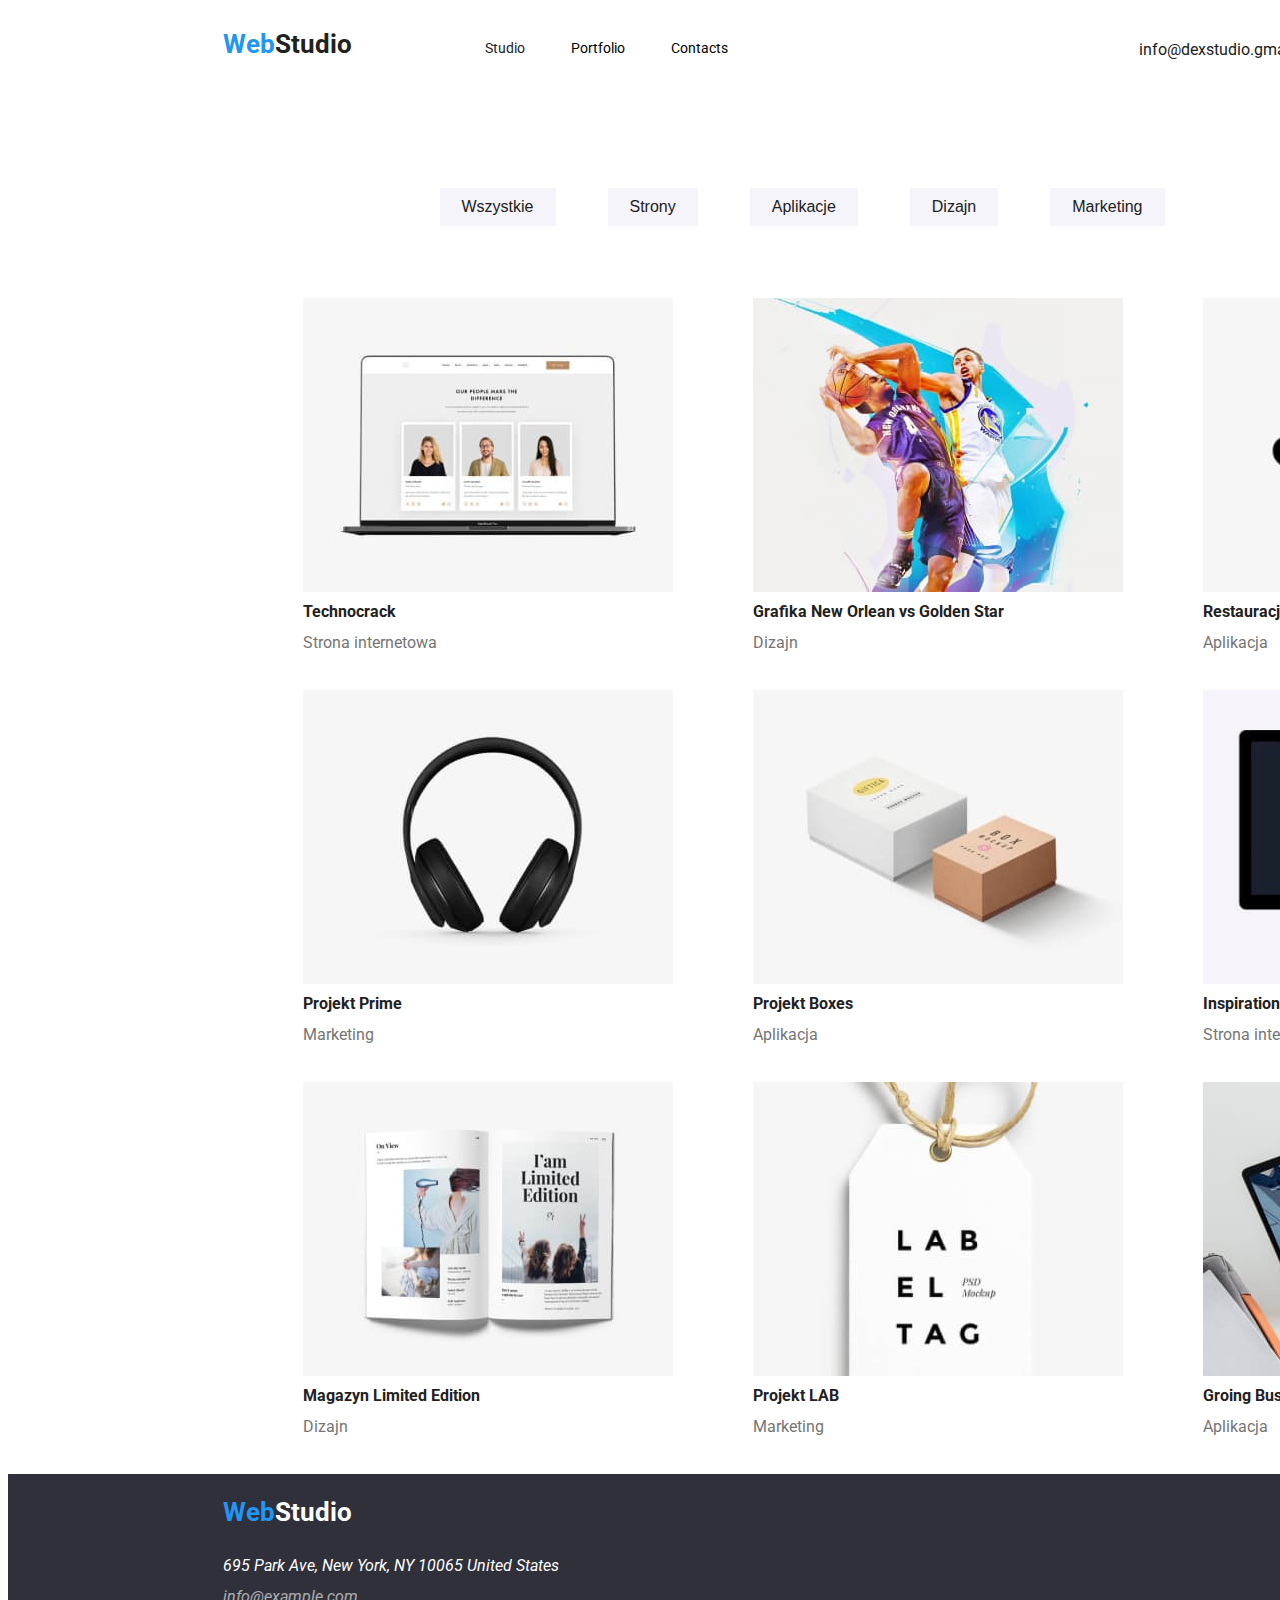
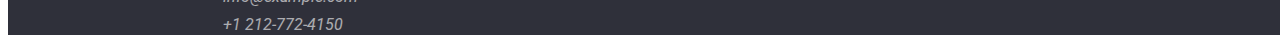
==== portfolio.html @ e47b3481 "Add files via upload" ====
<!DOCTYPE html>
<html lang="en">
<head>
    <meta charset="UTF-8">
    <meta http-equiv="X-UA-Compatible" content="IE=edge">
    <meta name="viewport" content="width=device-width, initial-scale=1.0">

    <link href="css/styles.css" rel="stylesheet" />
    <link rel="preconnect" href="https://fonts.googleapis.com">
    <link rel="preconnect" href="https://fonts.gstatic.com" crossorigin>
    <link href="https://fonts.googleapis.com/css2?family=Raleway:wght@700&family=Roboto:wght@400;500;700;900&display=swap" rel="stylesheet">

    <title>Portofolio</title>
</head>

<body class="body">
    <header class="header container">
        <h4>
            <a class="main-tittle" href="./index.html">Web<span class="rest-tittle">Studio</span></a>
        </h4>
        <nav>
            <ul class="menu">
                <li><a class="studio" href="./studio">Studio</a></li>
                <li><a class="portfolio" href="./Portfolio">Portfolio</a></li>
                <li><a class="contacts" href="./Contacts">Contacts</a></li>
            </ul>
        </nav>
            <ul class="contact-menu">
                <li><a class="email" href="mailto:info@dexstudio@info.com">info@dexstudio.gmail.com</a></li>
                <li><a class="phone" href="tel:+48111111111">+48111111111</a></li>
            </ul>
    </header>

    <main>
        <section>
            <nav>
                <ul class="button-list">
                    <li><button class="menu-button" type="button">Wszystkie</button></li>
                    <li><button class="menu-button" type="button">Strony</button></li>
                    <li><button class="menu-button" type="button">Aplikacje</button></li>
                    <li><button class="menu-button" type="button">Dizajn</button></li>
                    <li><button class="menu-button" type="button">Marketing</button></li>
                </ul>
            </nav>
        </section>

        <section>
            <ul class="photo-list"> 
                <li>
                    <figure>
                        <img src="./images/img7.jpg" alt="Otwarty laptop" width="370" height="294">
                        <figcaption class="second-name">Technocrack<span class="categories"> Strona internetowa</span></figcaption>
                    </figure>
                </li>
                <li>
                    <figure>
                        <img src="./images/img8.jpg" alt="Koszykarze NBA" width="370" height="294">
                        <figcaption class="second-name"> Grafika New Orlean vs Golden Star<span class="categories"> Dizajn</span> </figcaption>
                    </figure>
                </li>
                <li>
                    <figure>
                        <img src="./images/img9.jpg" alt="Logo restauracji" width="370" height="294">
                        <figcaption class="second-name">Restauracja Seafood<span class="categories"> Aplikacja</span> </figcaption>
                    </figure>
                </li>
                <li>
                    <figure>
                        <img src="./images/img10.jpg" alt="Słuchawki nauszne" width="370" height="294">
                        <figcaption class="second-name">Projekt Prime<span class="categories"> Marketing</span> </figcaption>
                    </figure>
                </li>
                <li>
                    <figure>
                        <img src="./images/img11.jpg" alt="Dwa pudełeczka" width="370" height="294">
                        <figcaption class="second-name">Projekt Boxes<span class="categories"> Aplikacja</span> </figcaption>
                    </figure>
                </li>
                <li>
                    <figure>
                        <img src="./images/img12.jpg" alt="Monitor komputerowy" width="370" height="294">
                        <figcaption class="second-name">Inspiration has no Borders<span class="categories"> Strona internetowa</span> </figcaption>
                    </figure>
                </li>
                <li>
                    <figure>
                        <img src="./images/img13.jpg" alt="Otwarty papierowy magazyn" width="370" height="294">
                        <figcaption class="second-name">Magazyn Limited Edition<span class="categories"> Dizajn</span> </figcaption>
                    </figure>
                </li>
                <li>
                    <figure>
                        <img src="./images/img14.jpg" alt="Wisiorek" width="370" height="294">
                        <figcaption class="second-name">Projekt LAB<span class="categories"> Marketing</span> </figcaption>
                    </figure>
                </li>
                <li>
                    <figure>
                        <img src="./images/img15.jpg" alt="Mężczyzna pracujący na laptopie" width="370" height="294">
                        <figcaption class="second-name">Groing Business<span class="categories"> Aplikacja</span> </figcaption>
                    </figure>
                </li>
            </ul>
        </section>
    </main>

    <footer class="footer">
        <section>
            <h4>
                <a class="second-main-tittle" href="./index.html">Web<span class="second-rest-tittle">Studio</span></a>
            </h4>
            <address class="address">
                695 Park Ave, New York, NY 10065
                United States
                <a  class="second-email" href="mailto:info@example.com">info@example.com</a>
                <a  class="second-phone" href="tel:+1-212-772-4150">+1 212-772-4150</a>
            </address>
        </section>
    </footer>
</body>
</html>
---- css/styles.css ----
*,
*::before,
*::after {
  box-sizing: border-box;
}

.body {
    font-family: 'Roboto','Raleway', sans-serif;
    background: #FFFFFF;
    width: 1600px;
}

.container{
    width: 1200px;
}

.header{
    height: 80px;
    width: 1200px;
    display: flex;
}

.main-tittle {
    line-height: 1.17;
    text-decoration: none;
    color: #2196F3;
    letter-spacing: 0.03;
    width: 145px;
    height: 31px;
    margin-top: 24px;
    margin-bottom: 25px;
    margin-left: 215px;
    margin-right: 93px;
    font-size: 26px;
}

.rest-tittle {
    color: #212121;
}

.menu{
    display: inline-flex;
    flex-direction: row;
    list-style-type: none;
    margin-top: 32px;
    margin-bottom: 32px;
    font-size: 14px;
}

.contact-menu{
    display: inline-flex;
    flex-direction: row;
    list-style-type: none;
    margin-top: 32px;
    margin-bottom: 32px;
}

.studio {
    color: #212121;
    line-height: 1.17;
    text-decoration: none;
    letter-spacing: 0.03;
    width: 53px;
    margin-right: 46px;
}

.portfolio {
    color: black;
    text-decoration: none;
    line-height: 1.17;
    letter-spacing: 0.02;
    width: 58px;
    margin-right: 46px;
}

.contacts {
    color: black;
    text-decoration: none;
    line-height: 1.17;
    letter-spacing: 0.02;
    width: 51px;
    margin-right: 371px;
}

.email {
    color: #212121;
    line-height: 1.17;
    text-decoration: none;
    letter-spacing: 0.02;
    width: 110px;
    margin-right: 50px;
}
 
.phone {
    color: black;
    text-decoration: none;
    line-height: 1.17;
    letter-spacing: 0.02;
    width: 135px;
    margin-right: 227px;
}

.portfolio:hover,
.studio:hover,
.contacts:hover,
.email:hover,
.phone:hover,
.second-email:hover,
.second-phone:hover {
    color:#2196F3;
    text-decoration: none;
}

.request {
    background-color:#2F303A;
    color: white;
    line-height: 1.36;
    letter-spacing: 0.06;
    height: 600px;
}

.request-txt{
    line-height: 1.36;
    width: 696px;
    height: 120px;
    margin-left: 452px;
    padding-top: 200px;
    margin-right: 452px;
    font-size: 44px;
    text-align: center;
       
}

.button { 
    background-color: #2196F3;
    line-height: 1.87;
    color: white;
    letter-spacing: 0.06;
    cursor: pointer;
    font-size: 16px;
    padding-top: 10px;
    padding-right: 42px;
    padding-left: 42px;
    padding-bottom: 10px;
    margin: 100px 700px 200px 700px;
}

.about-us{
    display: flex;
    justify-content: space-between;
    width: 1200px;
    margin-top: 94px;
    margin-left: 215px;
}

.about-tittle {
    color: #212121;
    line-height: 1.14;
    font-weight: 700px;
    letter-spacing: 0.03;
    font-size: 14px;
}

.about-description {
    color: #757575;
    line-height: 1.71;
    font-weight: 400px;
    letter-spacing: 0.03;
    width: 270px;
    font-size: 14px;
}

.job-tittle {
    color:#212121;
    line-height: 1.16;  
    letter-spacing: 0.03;
    margin-top: 94px;
    margin-left: 624px;
    font-size: 36px;
}

.job-photo{
    display: flex;  
    flex-direction: row;
    list-style-type: none;
    margin-top: 50px;
    margin-left: 180px;
}

.job-img{
    margin-right: 30px;
}
.team-section {
    background-color: #F5F4FA;
    height: 648px;
}

.team {
    color:#212121;
    line-height: 1.16;
    letter-spacing: 0.03;
    white-space: nowrap;
    font-size: 36px;
    margin-top: 188px;
    margin-left: 695px;
}

.team-photo{
    display: flex;  
    flex-direction: row;
    list-style-type: none;
    width: 1200px;
    margin-top: 50px;
    margin-right: 215px;
}

.our.photo{
    font-size: 16px;
}

.name {
    color:#212121;
    line-height: 1.17;
    font-weight: 500px;
    letter-spacing: 0.03;
    text-align: center;
    margin-top: 30px;
}

.position {
    color: #757575;
    line-height: 1.17;
    font-weight: 400px;
    letter-spacing: 0.03;
    display: block;
    margin-top: 10px;
}

.footer {
    background-color: #2F303A;
    display: flex;
}

.second-main-tittle {
    color: #2196F3;
    text-decoration: none;
    line-height: 1.38;
    letter-spacing: 0.03;
    font-size: 26px;
    margin-left: 215px;
}

.second-rest-tittle {
    color: #FFFFFF;
}

.address {
    color: white;
    line-height: 1.71;
    font-weight: 400px;
    letter-spacing: 0.03;
    margin-top: 20px;
    margin-left: 215px;
}

.second-email {
    color: #FFFFFF;
    opacity: 60%;
    line-height: 1.17;
    font-weight: 400px;
    text-decoration: none;
    letter-spacing: 0.03;
    display: block;
    margin-top: 9px;
}

.second-phone {
    color: #FFFFFF;
    opacity: 60%;
    line-height: 1.17;
    font-weight: 400px;
    text-decoration: none;
    letter-spacing: 0.03;
    display: block;
    margin-top: 9px;
}

.button-list{
    display:flex;
    list-style-type: none;
    justify-content: center;
    margin-top: 100px;
}

.menu-button {
    color: #212121;
    background-color: #F5F4FA;
    text-decoration: none;
    letter-spacing: 0.03;
    cursor: pointer;
    border: none;
    font-weight: 500;
    line-height: 1.62;
    font-size: 16px;
    font-weight: 500;
    display: flex;  
    flex-direction: row;
    padding: 6px 22px;
    margin-right: 52px;
}

.menu-button:hover {
    color: #FFFFFF;
    background-color: #2196F3;
    border-radius: 5px;
    box-shadow: 2px 2px 5px #7e7676;
    }

.photo-list{
    list-style-type: none;
    text-decoration: none;
    display: flex;
    flex-wrap: wrap;
    width: 1600px;
    margin-top: 56px;
    margin-left: 215px;
    margin-right: 215px;
}

.second-name {
    line-height: 2;
    font-weight: 700;
    color:#212121;
    letter-spacing: 0.06;
    text-align:left;
}
.categories {
    line-height: 1.87;
    color: #757575;
    font-weight: 400;
    letter-spacing: 0.03;
    display: block;
}
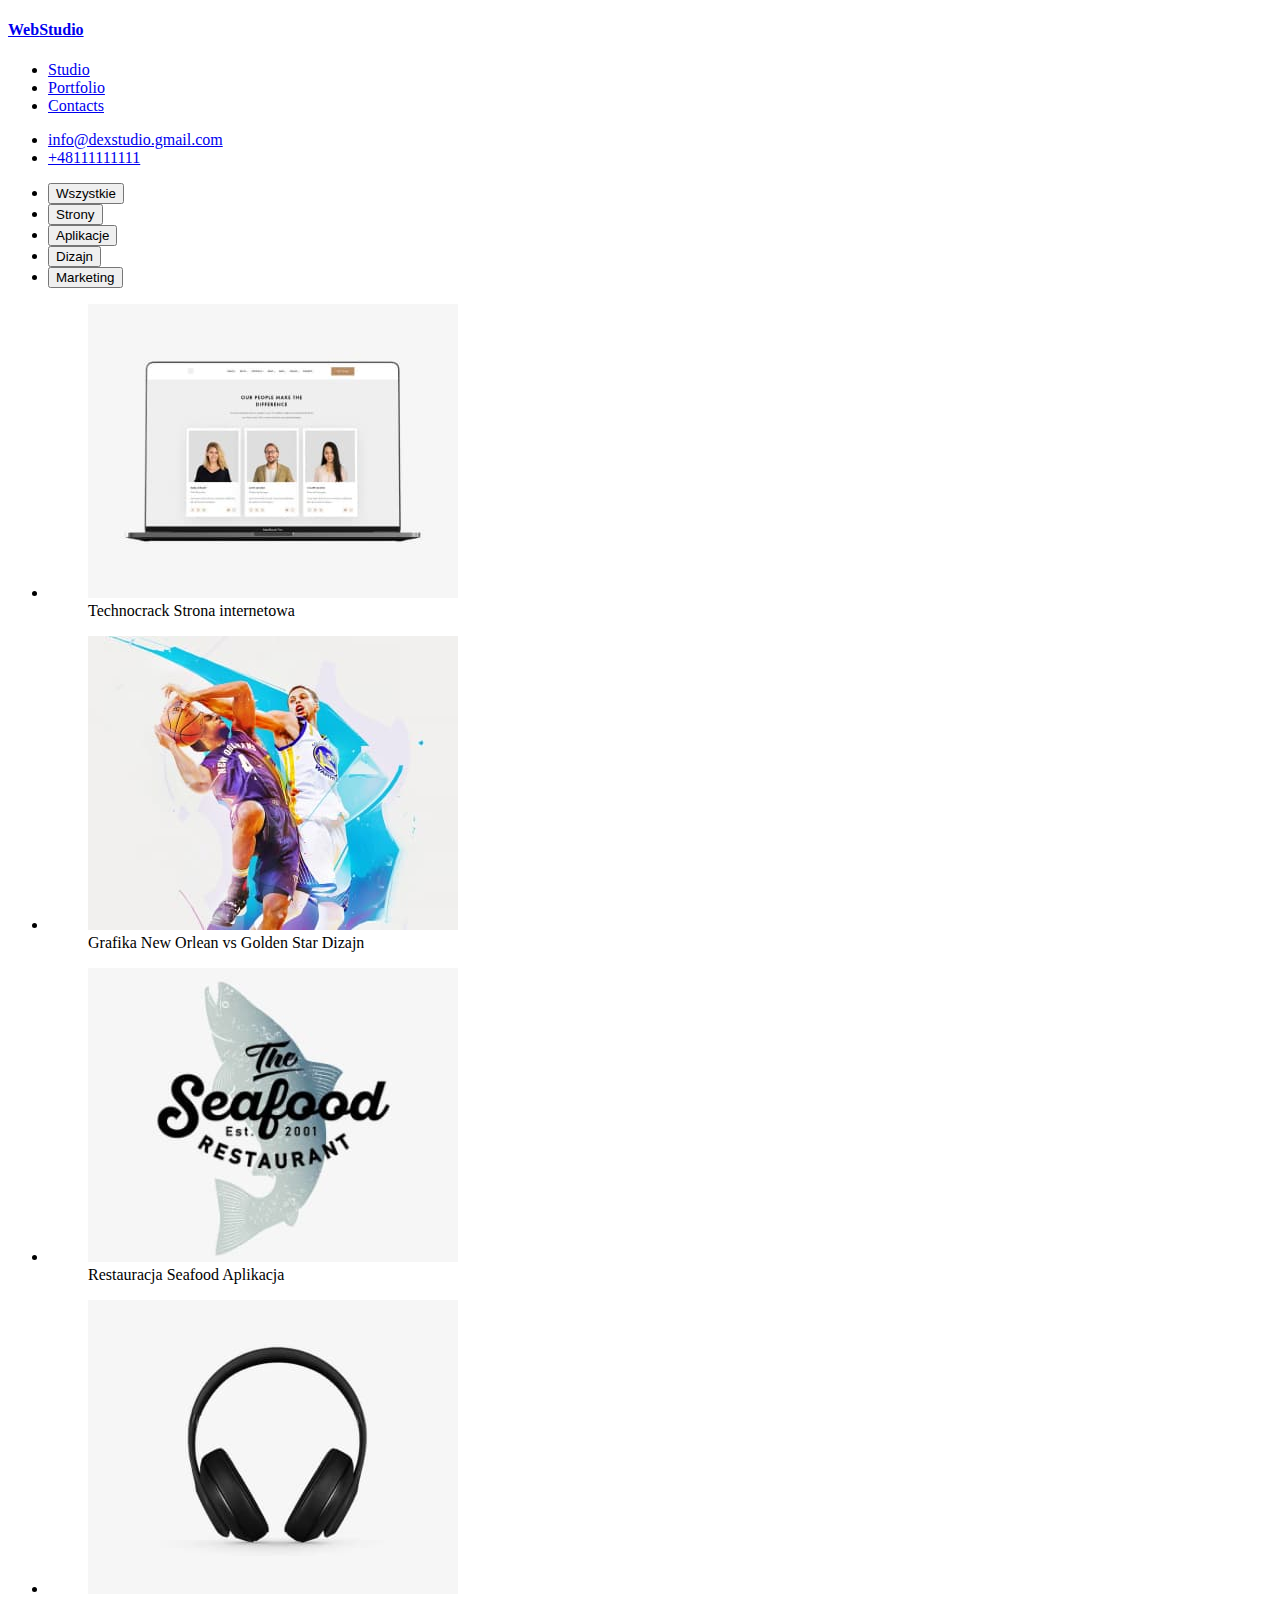
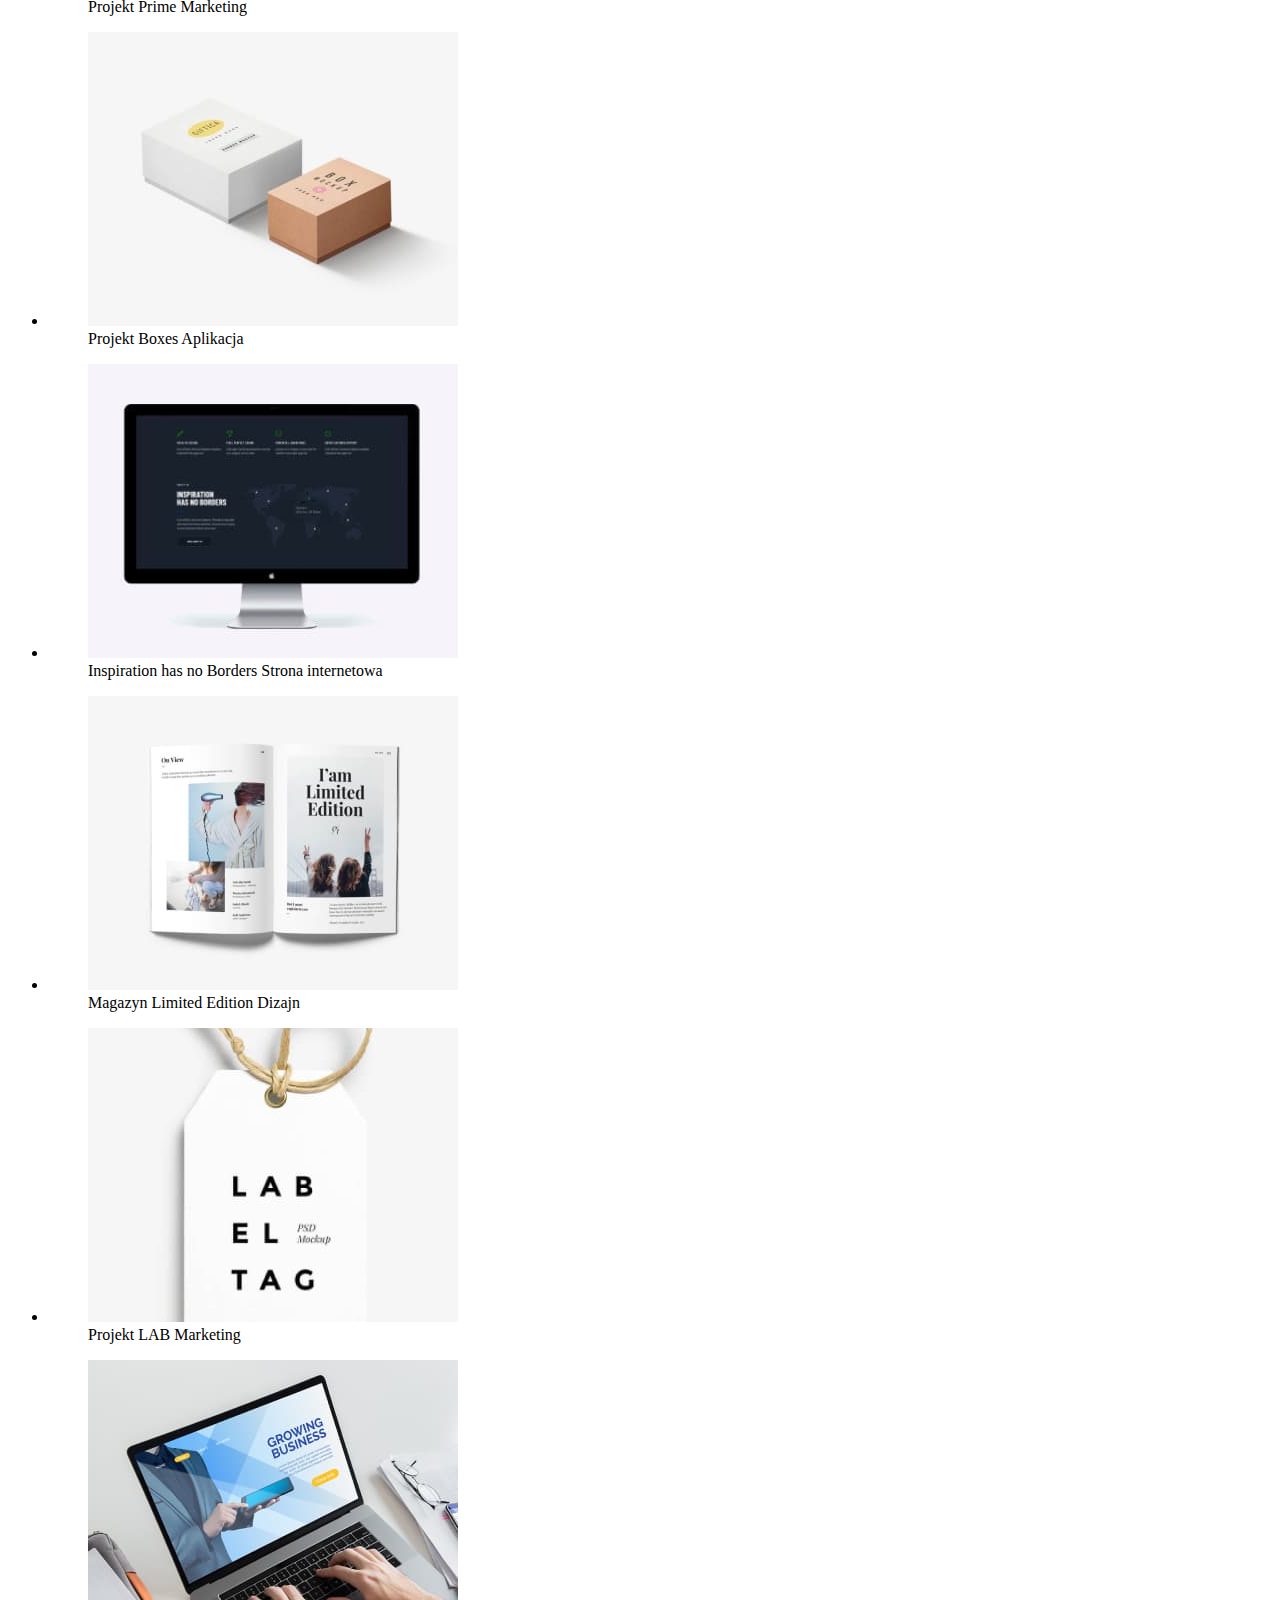
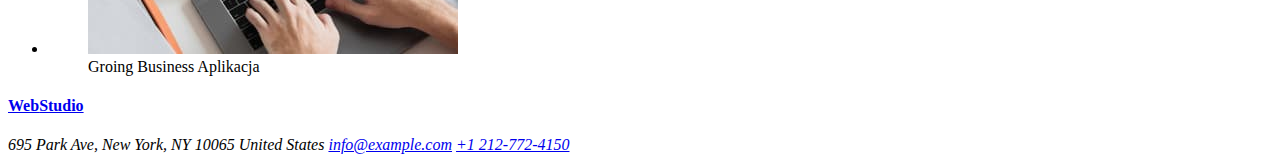
==== commit 4814b612: "Add files via upload" ====
--- a/portfolio.html
+++ b/portfolio.html
@@ -32,7 +32,7 @@
     </header>
 
     <main>
-        <section>
+        <section class="container">
             <nav>
                 <ul class="button-list">
                     <li><button class="menu-button" type="button">Wszystkie</button></li>
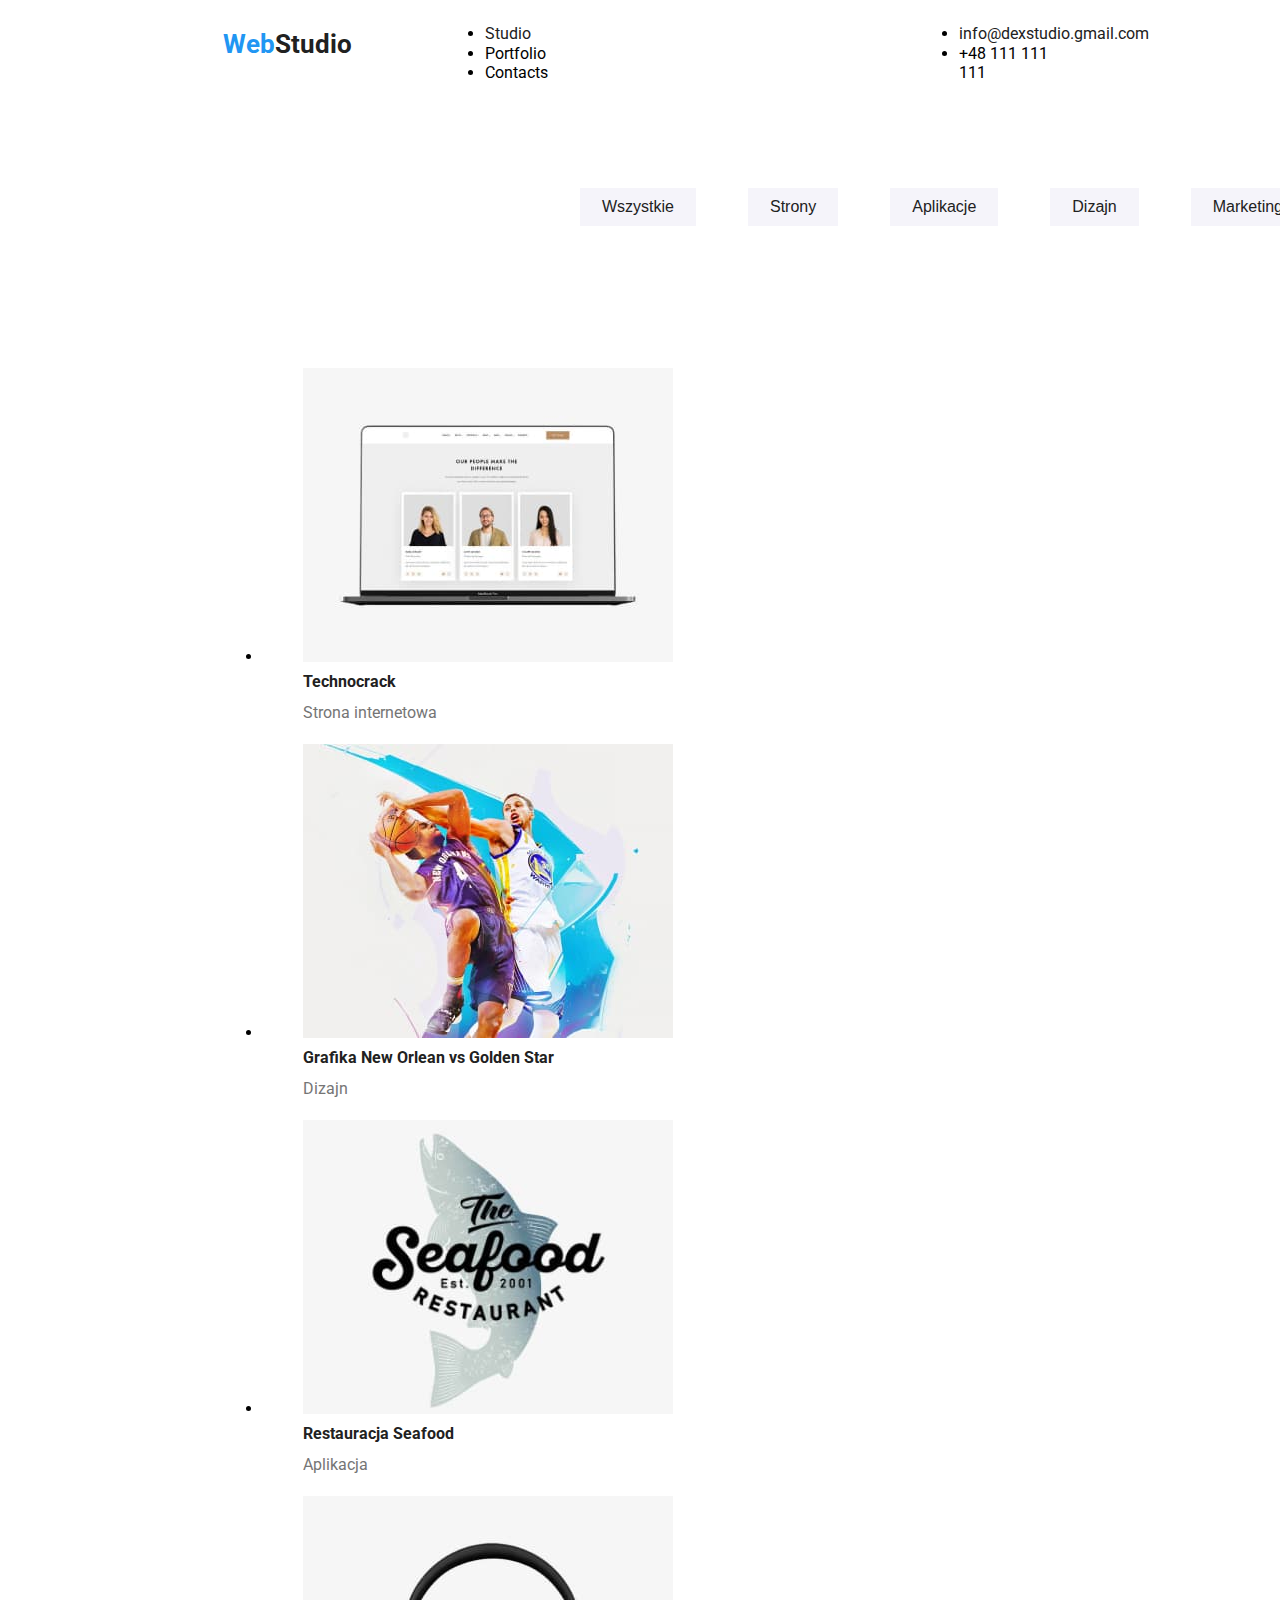
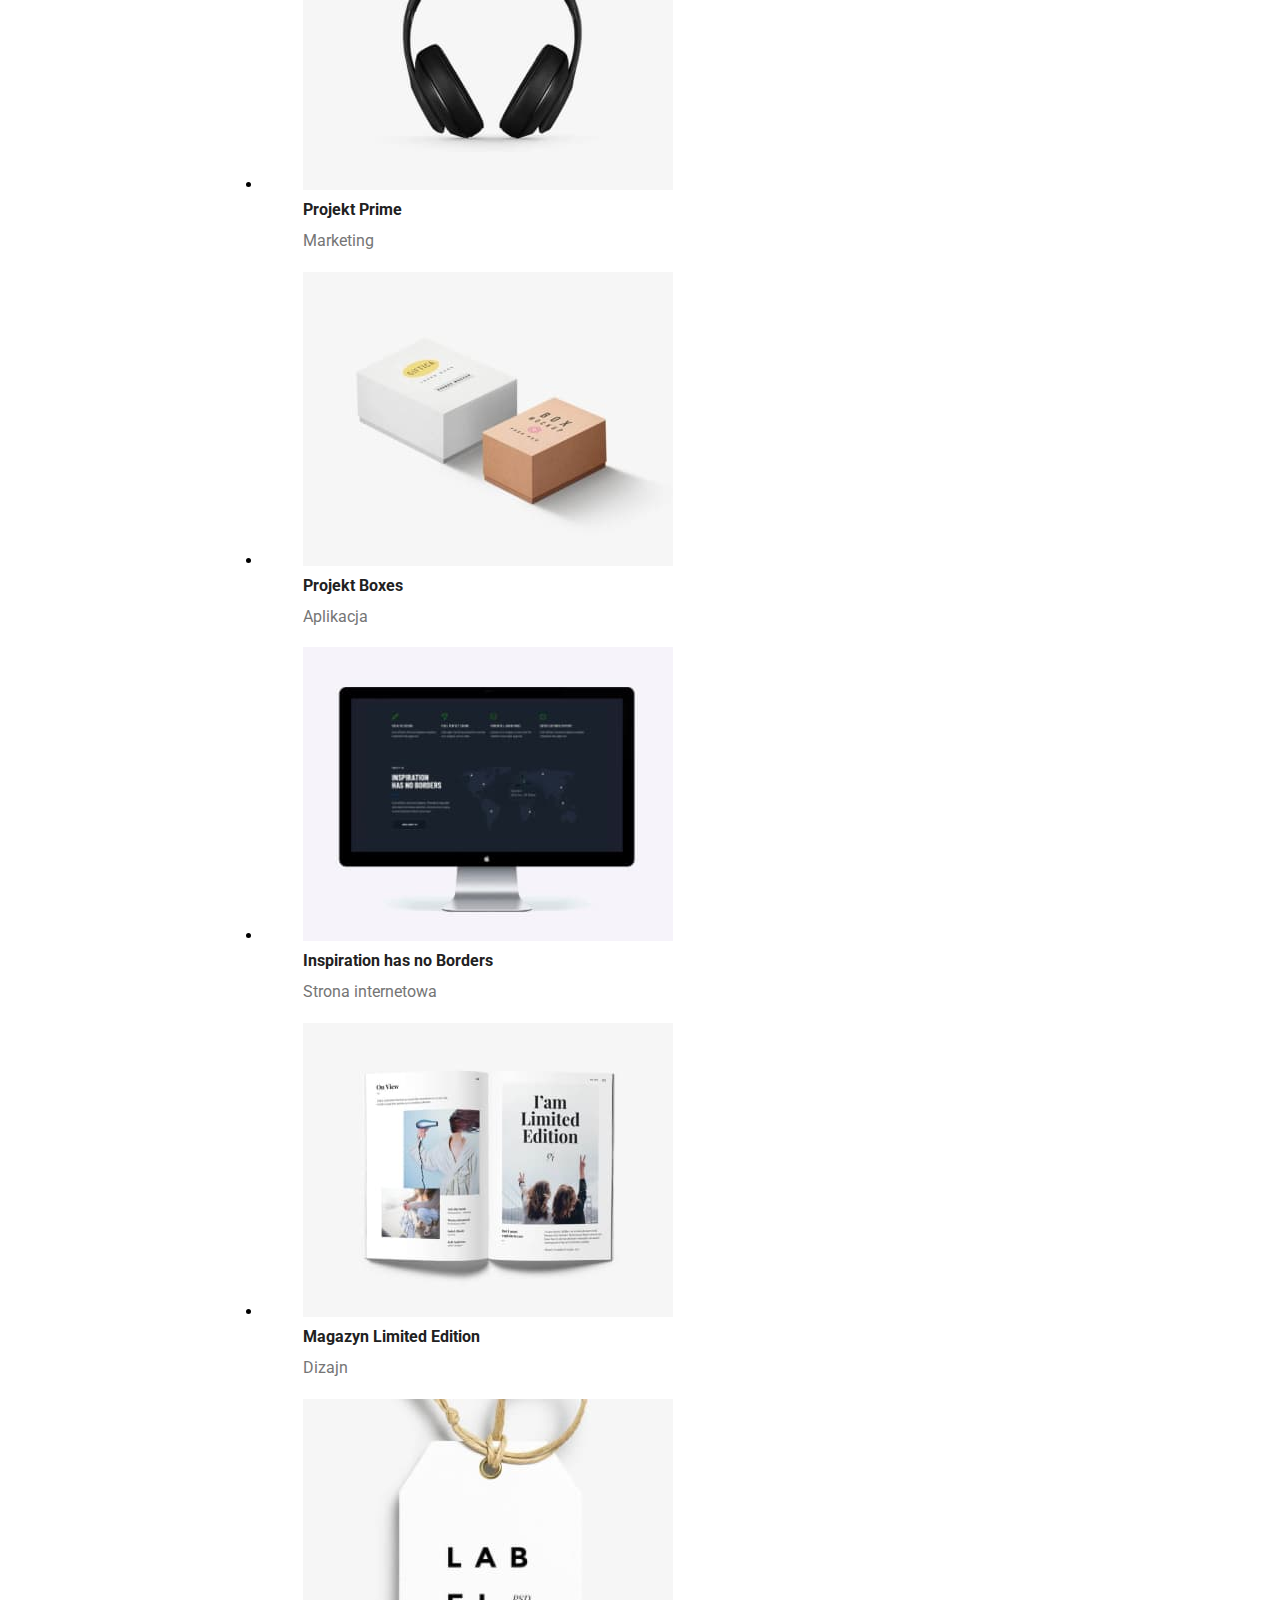
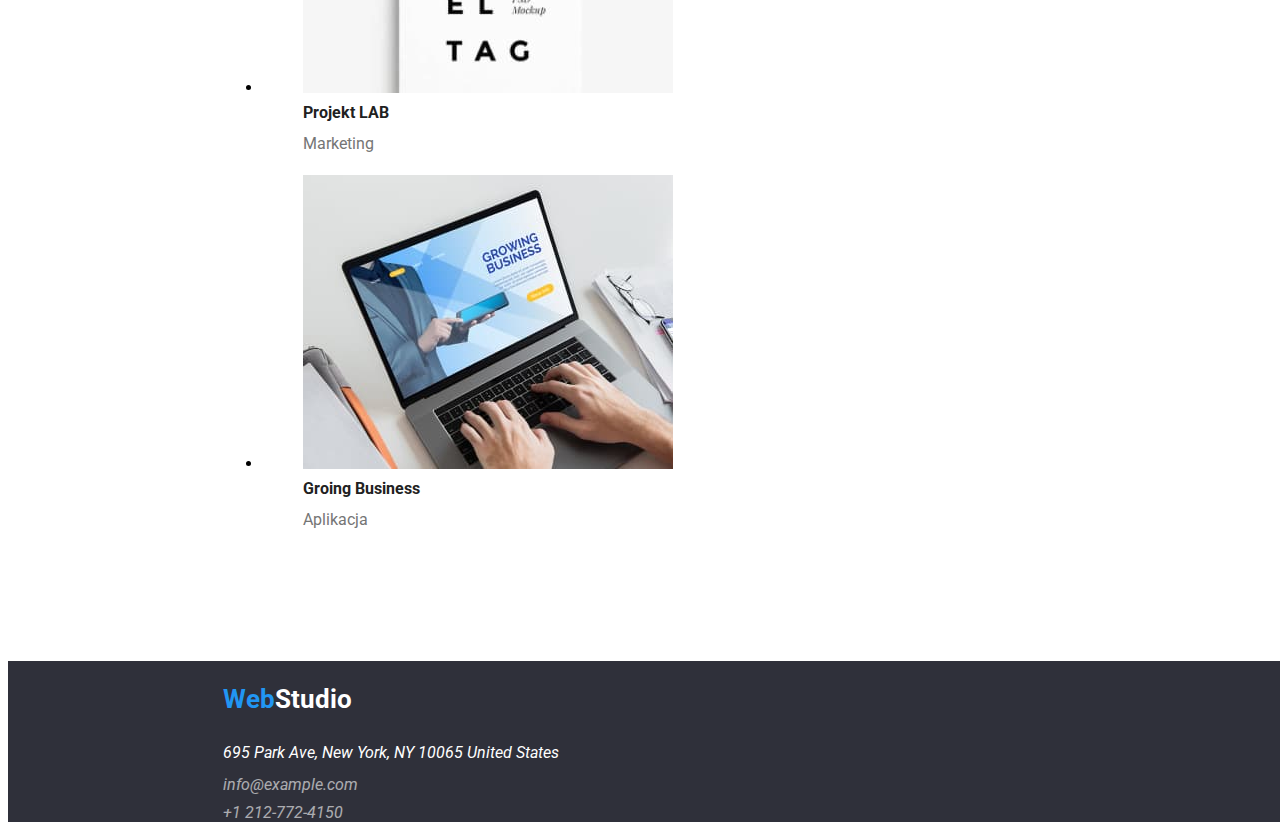
==== commit 89ba577b: "Update portfolio.html" ====
--- a/portfolio.html
+++ b/portfolio.html
@@ -5,7 +5,7 @@
     <meta http-equiv="X-UA-Compatible" content="IE=edge">
     <meta name="viewport" content="width=device-width, initial-scale=1.0">
 
-    <link href="css/styles.css" rel="stylesheet" />
+    <link href="./css/styles.css" rel="stylesheet" />
     <link rel="preconnect" href="https://fonts.googleapis.com">
     <link rel="preconnect" href="https://fonts.gstatic.com" crossorigin>
     <link href="https://fonts.googleapis.com/css2?family=Raleway:wght@700&family=Roboto:wght@400;500;700;900&display=swap" rel="stylesheet">
@@ -19,20 +19,20 @@
             <a class="main-tittle" href="./index.html">Web<span class="rest-tittle">Studio</span></a>
         </h4>
         <nav>
-            <ul class="menu">
+            <ul class="menu-list">
                 <li><a class="studio" href="./studio">Studio</a></li>
-                <li><a class="portfolio" href="./Portfolio">Portfolio</a></li>
-                <li><a class="contacts" href="./Contacts">Contacts</a></li>
+                <li><a class="portfolio" href="./portfolio">Portfolio</a></li>
+                <li><a class="contacts" href="./contacts">Contacts</a></li>
             </ul>
         </nav>
-            <ul class="contact-menu">
+            <ul class="contact-list">
                 <li><a class="email" href="mailto:info@dexstudio@info.com">info@dexstudio.gmail.com</a></li>
-                <li><a class="phone" href="tel:+48111111111">+48111111111</a></li>
+                <li><a class="phone" href="tel:+48111111111">+48 111 111 111</a></li>
             </ul>
     </header>
 
     <main>
-        <section class="container">
+        <section class="second-menu container">
             <nav>
                 <ul class="button-list">
                     <li><button class="menu-button" type="button">Wszystkie</button></li>
@@ -44,8 +44,8 @@
             </nav>
         </section>
 
-        <section>
-            <ul class="photo-list"> 
+        <section class="portfolio-photo container section">
+            <ul class="portfolio-list">
                 <li>
                     <figure>
                         <img src="./images/img7.jpg" alt="Otwarty laptop" width="370" height="294">
@@ -105,7 +105,7 @@
     </main>
 
     <footer class="footer">
-        <section>
+        <section class="footer-section">
             <h4>
                 <a class="second-main-tittle" href="./index.html">Web<span class="second-rest-tittle">Studio</span></a>
             </h4>
@@ -118,4 +118,4 @@
         </section>
     </footer>
 </body>
-</html>+</html>
--- a/css/styles.css
+++ b/css/styles.css
@@ -0,0 +1,349 @@
+
+*,
+*::before,
+*::after {
+  box-sizing: border-box;
+}
+
+.body {
+    font-family: 'Roboto','Raleway', sans-serif;
+    background: #FFFFFF;
+    width: 1600px;
+}
+
+.container{
+    width: 1200px;
+}
+
+.header{
+    height: 80px;
+    display: flex;
+}
+
+.main-tittle {
+    line-height: 1.17;
+    text-decoration: none;
+    color: #2196F3;
+    letter-spacing: 0.03;
+    width: 145px;
+    height: 31px;
+    margin-top: 24px;
+    margin-bottom: 25px;
+    margin-left: 215px;
+    margin-right: 93px;
+    font-size: 26px;
+}
+
+.rest-tittle {
+    color: #212121;
+}
+
+.menu{
+    display: inline-flex;
+    flex-direction: row;
+    list-style-type: none;
+    margin-top: 32px;
+    margin-bottom: 32px;
+    font-size: 14px;
+}
+
+.contact-menu{
+    display: inline-flex;
+    flex-direction: row;
+    list-style-type: none;
+    margin-top: 32px;
+    margin-bottom: 32px;
+}
+
+.studio {
+    color: #212121;
+    line-height: 1.17;
+    text-decoration: none;
+    letter-spacing: 0.03;
+    width: 53px;
+    margin-right: 46px;
+}
+
+.portfolio {
+    color: black;
+    text-decoration: none;
+    line-height: 1.17;
+    letter-spacing: 0.02;
+    width: 58px;
+    margin-right: 46px;
+}
+
+.contacts {
+    color: black;
+    text-decoration: none;
+    line-height: 1.17;
+    letter-spacing: 0.02;
+    width: 51px;
+    margin-right: 371px;
+}
+
+.email {
+    color: #212121;
+    line-height: 1.17;
+    text-decoration: none;
+    letter-spacing: 0.02;
+    width: 110px;
+    margin-right: 50px;
+}
+ 
+.phone {
+    color: black;
+    text-decoration: none;
+    line-height: 1.17;
+    letter-spacing: 0.02;
+    width: 135px;
+    margin-right: 227px;
+}
+
+.portfolio:hover,
+.studio:hover,
+.contacts:hover,
+.email:hover,
+.phone:hover,
+.second-email:hover,
+.second-phone:hover {
+    color:#2196F3;
+    text-decoration: none;
+}
+
+.request {
+    background-color:#2F303A;
+    color: white;
+    line-height: 1.36;
+    letter-spacing: 0.06;
+    height: 600px;
+}
+
+.request-txt{
+    line-height: 1.36;
+    width: 696px;
+    height: 120px;
+    margin-left: 452px;
+    padding-top: 200px;
+    margin-right: 452px;
+    font-size: 44px;
+    text-align: center;
+       
+}
+
+.button { 
+    background-color: #2196F3;
+    line-height: 1.87;
+    color: white;
+    letter-spacing: 0.06;
+    cursor: pointer;
+    font-size: 16px;
+    padding-top: 10px;
+    padding-right: 42px;
+    padding-left: 42px;
+    padding-bottom: 10px;
+    margin: 100px 700px 200px 700px;
+}
+
+.section{
+    display: flex;
+    width: 1200px;
+    padding-top: 94px;
+    padding-bottom: 94px;
+    margin-left: 215px;
+}
+.about-us{
+    flex-direction: row;
+    display: flex;
+    justify-content: space-between;
+}
+
+.about-tittle {
+    color: #212121;
+    line-height: 1.14;
+    font-weight: 700px;
+    letter-spacing: 0.03;
+    font-size: 14px;
+}
+
+.about-description {
+    color: #757575;
+    line-height: 1.71;
+    font-weight: 400px;
+    letter-spacing: 0.03;
+    width: 270px;
+    font-size: 14px;
+}
+
+.job-tittle {
+    color:#212121;
+    line-height: 1.16;  
+    letter-spacing: 0.03;
+    margin-top: 94px;
+    margin-left: 624px;
+    font-size: 36px;
+}
+
+.job-photo{
+    display: flex;  
+    flex-direction: row;
+    list-style-type: none;
+    margin-top: 50px;
+    margin-left: 180px;
+}
+
+.job-img{
+    margin-right: 30px;
+}
+.team-section {
+    background-color: #F5F4FA;
+    height: 648px;
+}
+
+.team {
+    color:#212121;
+    line-height: 1.16;
+    letter-spacing: 0.03;
+    white-space: nowrap;
+    font-size: 36px;
+    margin-top: 188px;
+    margin-left: 695px;
+}
+
+.team-photo{
+    display: flex;  
+    flex-direction: row;
+    list-style-type: none;
+    width: 1200px;
+    margin-top: 50px;
+    margin-right: 215px;
+}
+
+.our.photo{
+    font-size: 16px;
+}
+
+.name {
+    color:#212121;
+    line-height: 1.17;
+    font-weight: 500px;
+    letter-spacing: 0.03;
+    text-align: center;
+    margin-top: 30px;
+}
+
+.position {
+    color: #757575;
+    line-height: 1.17;
+    font-weight: 400px;
+    letter-spacing: 0.03;
+    display: block;
+    margin-top: 10px;
+}
+
+.footer {
+    background-color: #2F303A;
+    display: flex;
+}
+
+.second-main-tittle {
+    color: #2196F3;
+    text-decoration: none;
+    line-height: 1.38;
+    letter-spacing: 0.03;
+    font-size: 26px;
+    margin-left: 215px;
+}
+
+.second-rest-tittle {
+    color: #FFFFFF;
+}
+
+.address {
+    color: white;
+    line-height: 1.71;
+    font-weight: 400px;
+    letter-spacing: 0.03;
+    margin-top: 20px;
+    margin-left: 215px;
+}
+
+.second-email {
+    color: #FFFFFF;
+    opacity: 60%;
+    line-height: 1.17;
+    font-weight: 400px;
+    text-decoration: none;
+    letter-spacing: 0.03;
+    display: block;
+    margin-top: 9px;
+}
+
+.second-phone {
+    color: #FFFFFF;
+    opacity: 60%;
+    line-height: 1.17;
+    font-weight: 400px;
+    text-decoration: none;
+    letter-spacing: 0.03;
+    display: block;
+    margin-top: 9px;
+}
+
+.button-list{
+    display:flex;
+    list-style-type: none;
+    justify-content: space-between;
+    margin-top: 100px;
+    margin-left: 532px;
+}
+
+.menu-button {
+    color: #212121;
+    background-color: #F5F4FA;
+    text-decoration: none;
+    letter-spacing: 0.03;
+    cursor: pointer;
+    border: none;
+    font-weight: 500;
+    line-height: 1.62;
+    font-size: 16px;
+    font-weight: 500;
+    display: flex;  
+    flex-direction: row;
+    padding: 6px 22px;
+    margin-right: 52px;
+}
+
+.menu-button:hover {
+    color: #FFFFFF;
+    background-color: #2196F3;
+    border-radius: 5px;
+    box-shadow: 2px 2px 5px #7e7676;
+    }
+
+.photo-list{
+    list-style-type: none;
+    text-decoration: none;
+    display: flex;
+    flex-wrap: wrap;
+    width: 1600px;
+    margin-top: 56px;
+    margin-left: 215px;
+    margin-right: 215px;
+}
+
+.second-name {
+    line-height: 2;
+    font-weight: 700;
+    color:#212121;
+    letter-spacing: 0.06;
+    text-align:left;
+}
+.categories {
+    line-height: 1.87;
+    color: #757575;
+    font-weight: 400;
+    letter-spacing: 0.03;
+    display: block;
+}